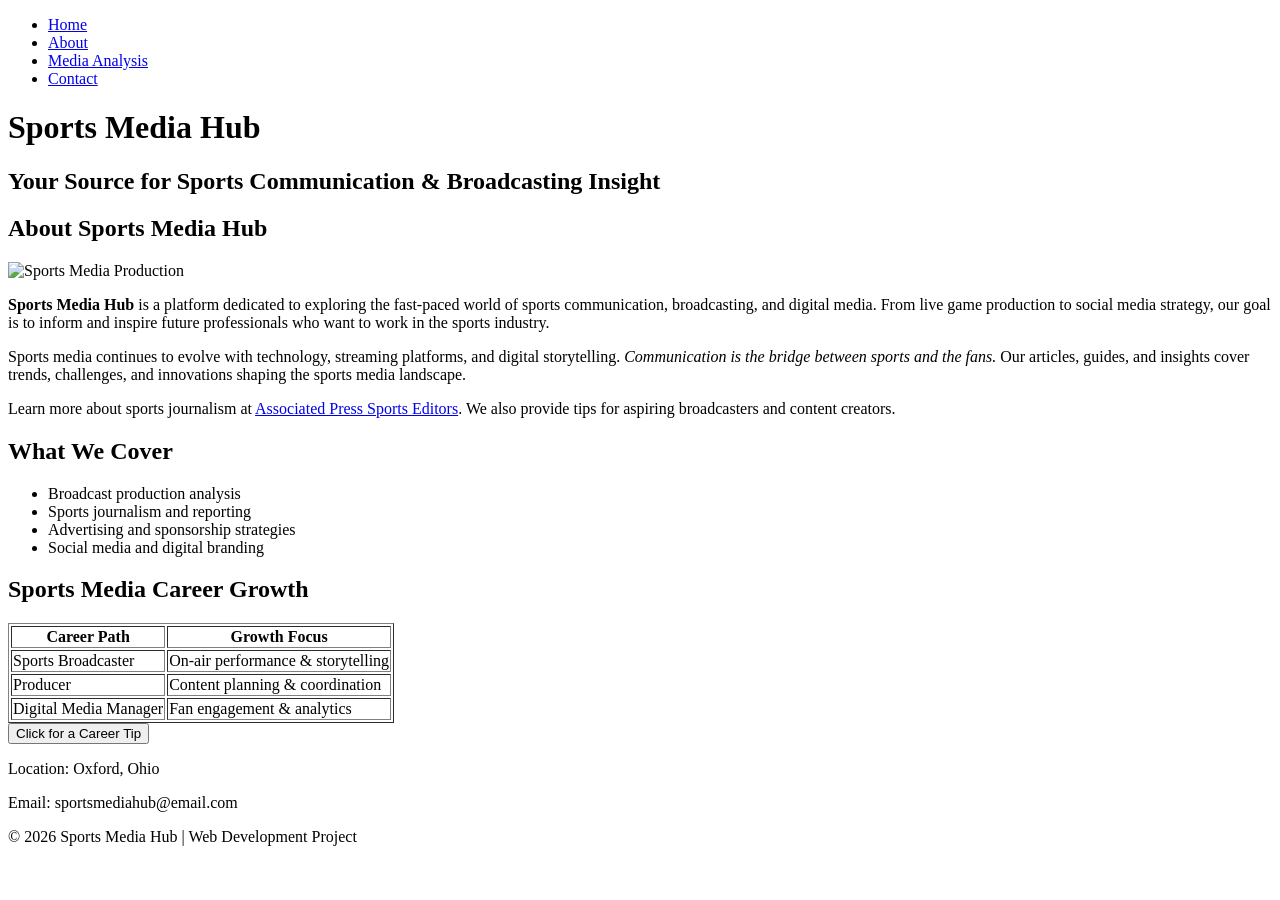
==== aboutme.html @ c943c3b1 "Add files via upload" ====
<!DOCTYPE html>
<html lang="en">

<head>
  <meta charset="UTF-8">
  <title>Sports Media Hub | About</title>
  <link rel="stylesheet" href="css/style.css">
</head>

<body>

  <!-- Navigation -->
  <nav>
    <ul>
      <li><a href="index.html">Home</a></li>
      <li><a href="aboutme.html">About</a></li>
      <li><a href="context.html">Media Analysis</a></li>
      <li><a href="contact.html">Contact</a></li>
    </ul>
  </nav>

  <!-- Header -->
  <header>
    <h1>Sports Media Hub</h1>
    <h2>Your Source for Sports Communication & Broadcasting Insight</h2>
  </header>

  <!-- About Section -->
  <section>
    <h2>About Sports Media Hub</h2>

    <img src="images/sportsmedia.jpg" alt="Sports Media Production" width="350">

    <p>
      <strong>Sports Media Hub</strong> is a platform dedicated to exploring the fast-paced world of sports communication,
      broadcasting, and digital media. From live game production to social media strategy, our goal is to inform and inspire
      future professionals who want to work in the sports industry.
    </p>

    <p>
      Sports media continues to evolve with technology, streaming platforms, and digital storytelling.
      <em>Communication is the bridge between sports and the fans.</em> Our articles, guides, and insights cover trends,
      challenges, and innovations shaping the sports media landscape.
    </p>

    <p>
      Learn more about sports journalism at
      <a href="https://www.sportsjournalists.com/" target="_blank">Associated Press Sports Editors</a>.
      We also provide tips for aspiring broadcasters and content creators.
    </p>
  </section>

  <!-- What We Cover Section -->
  <section>
    <h2>What We Cover</h2>
    <ul>
      <li>Broadcast production analysis</li>
      <li>Sports journalism and reporting</li>
      <li>Advertising and sponsorship strategies</li>
      <li>Social media and digital branding</li>
    </ul>
  </section>

  <!-- Career Growth Aside -->
  <aside>
    <h2>Sports Media Career Growth</h2>
    <table border="1">
      <tr>
        <th>Career Path</th>
        <th>Growth Focus</th>
      </tr>
      <tr>
        <td>Sports Broadcaster</td>
        <td>On-air performance & storytelling</td>
      </tr>
      <tr>
        <td>Producer</td>
        <td>Content planning & coordination</td>
      </tr>
      <tr>
        <td>Digital Media Manager</td>
        <td>Fan engagement & analytics</td>
      </tr>
    </table>
  </aside>

  <!-- JavaScript Button -->
  <button onclick="showCareerTip()">Click for a Career Tip</button>

  <!-- Footer -->
  <footer>
    <p>Location: Oxford, Ohio</p>
    <p>Email: sportsmediahub@email.com</p>
    <p>&copy; 2026 Sports Media Hub | Web Development Project</p>
  </footer>

  <!-- JavaScript -->
  <script src="js/script.js"></script>

</body>
</html>
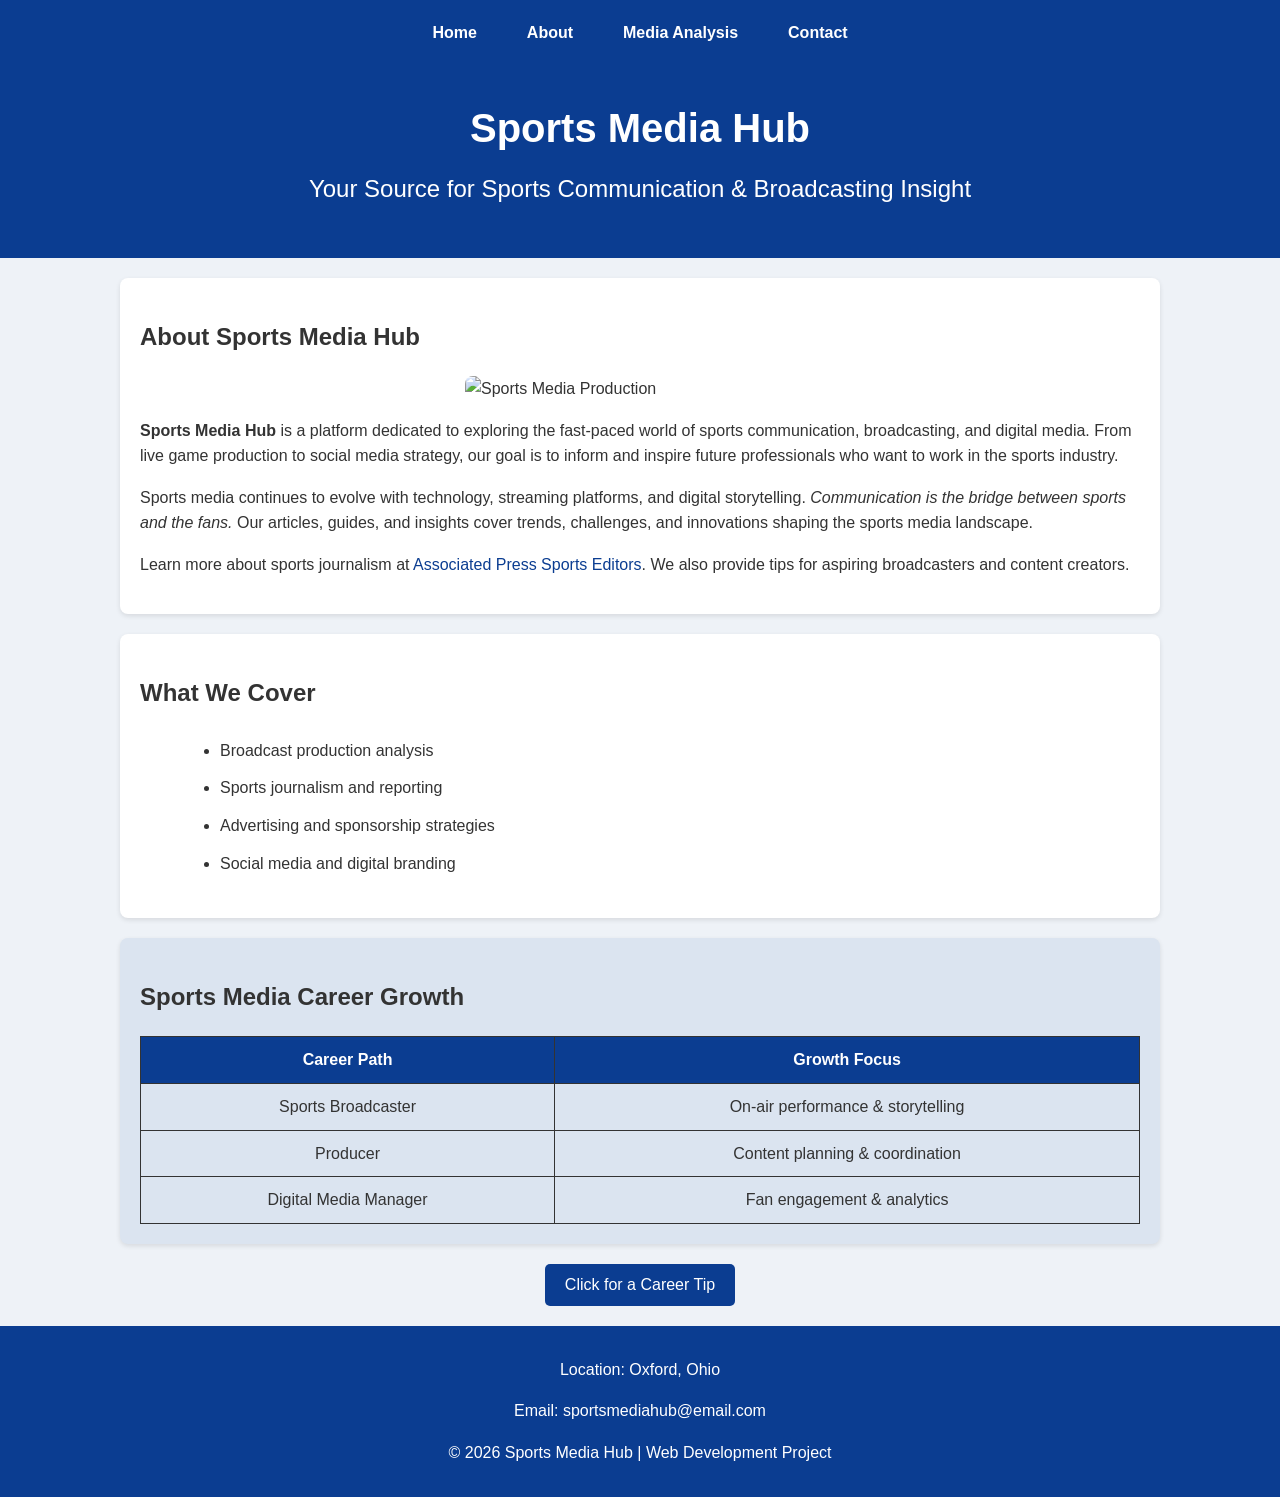
==== commit 3d9f620d: "Update aboutme.html" ====
--- a/aboutme.html
+++ b/aboutme.html
@@ -4,7 +4,7 @@
 <head>
   <meta charset="UTF-8">
   <title>Sports Media Hub | About</title>
-  <link rel="stylesheet" href="css/style.css">
+<link rel="stylesheet" href="style.css">
 </head>
 
 <body>
@@ -29,7 +29,7 @@
   <section>
     <h2>About Sports Media Hub</h2>
 
-    <img src="images/sportsmedia.jpg" alt="Sports Media Production" width="350">
+<img src="sportsmedia.jpg" alt="Sports Media Production" width="350">
 
     <p>
       <strong>Sports Media Hub</strong> is a platform dedicated to exploring the fast-paced world of sports communication,
@@ -95,7 +95,7 @@
   </footer>
 
   <!-- JavaScript -->
-  <script src="js/script.js"></script>
+<script src="script.js"></script>
 
 </body>
-</html>+</html>
--- a/style.css
+++ b/style.css
@@ -0,0 +1,169 @@
+/* General Body */
+body {
+    background-color: #eef2f7;
+    font-family: Arial, Helvetica, sans-serif;
+    margin: 0;
+    padding: 0;
+    line-height: 1.6;
+    color: #333;
+}
+
+/* Header Styling */
+header {
+    background-color: #0b3d91;
+    color: white;
+    text-align: center;
+    padding: 30px 20px;
+}
+
+header h1 {
+    margin: 0;
+    font-size: 2.5em;
+}
+
+header h2 {
+    margin-top: 10px;
+    font-weight: normal;
+}
+
+/* Navigation Styling */
+nav {
+    background-color: #0b3d91;
+}
+
+nav ul {
+    list-style: none;
+    margin: 0;
+    padding: 0;
+    overflow: hidden;
+    display: flex;
+    justify-content: center;
+}
+
+nav ul li {
+    margin: 0;
+}
+
+nav ul li a {
+    display: block;
+    padding: 14px 25px;
+    text-decoration: none;
+    color: white;
+    font-weight: bold;
+    transition: background 0.3s;
+}
+
+nav ul li a:hover {
+    background-color: #063070;
+    border-radius: 4px;
+}
+
+/* Section Styling */
+section {
+    padding: 20px;
+    margin: 20px auto;
+    max-width: 1000px;
+    background-color: white;
+    border-radius: 8px;
+    box-shadow: 0 2px 5px rgba(0,0,0,0.1);
+}
+
+/* Aside Styling */
+aside {
+    background-color: #dbe4f0;
+    padding: 20px;
+    margin: 20px auto;
+    max-width: 1000px;
+    border-radius: 8px;
+    box-shadow: 0 2px 5px rgba(0,0,0,0.1);
+}
+
+/* List Styling */
+ul, ol {
+    margin-left: 40px;
+}
+
+li {
+    padding: 6px 0;
+}
+
+/* Table Styling */
+table {
+    width: 100%;
+    border-collapse: collapse;
+    margin-top: 10px;
+}
+
+th, td {
+    border: 1px solid #333;
+    padding: 10px;
+    text-align: center;
+}
+
+th {
+    background-color: #0b3d91;
+    color: white;
+}
+
+/* Image Styling */
+img {
+    display: block;
+    margin: 15px auto;
+    border-radius: 8px;
+    max-width: 100%;
+    height: auto;
+}
+
+/* Button Styling */
+button {
+    background-color: #0b3d91;
+    color: white;
+    padding: 12px 20px;
+    border: none;
+    border-radius: 5px;
+    font-size: 1em;
+    cursor: pointer;
+    margin: 20px auto;
+    display: block;
+    transition: background 0.3s, transform 0.2s;
+}
+
+button:hover {
+    background-color: #063070;
+    transform: scale(1.05);
+}
+
+/* Footer Styling */
+footer {
+    background-color: #0b3d91;
+    color: white;
+    text-align: center;
+    padding: 15px;
+    margin-top: 20px;
+}
+
+/* Hyperlink Styling */
+a {
+    color: #0b3d91;
+    text-decoration: none;
+}
+
+a:hover {
+    text-decoration: underline;
+}
+
+/* Responsive Styling */
+@media screen and (max-width: 768px) {
+    nav ul {
+        flex-direction: column;
+    }
+
+    nav ul li a {
+        text-align: center;
+    }
+
+    section, aside {
+        margin: 15px;
+        padding: 15px;
+    }
+}
